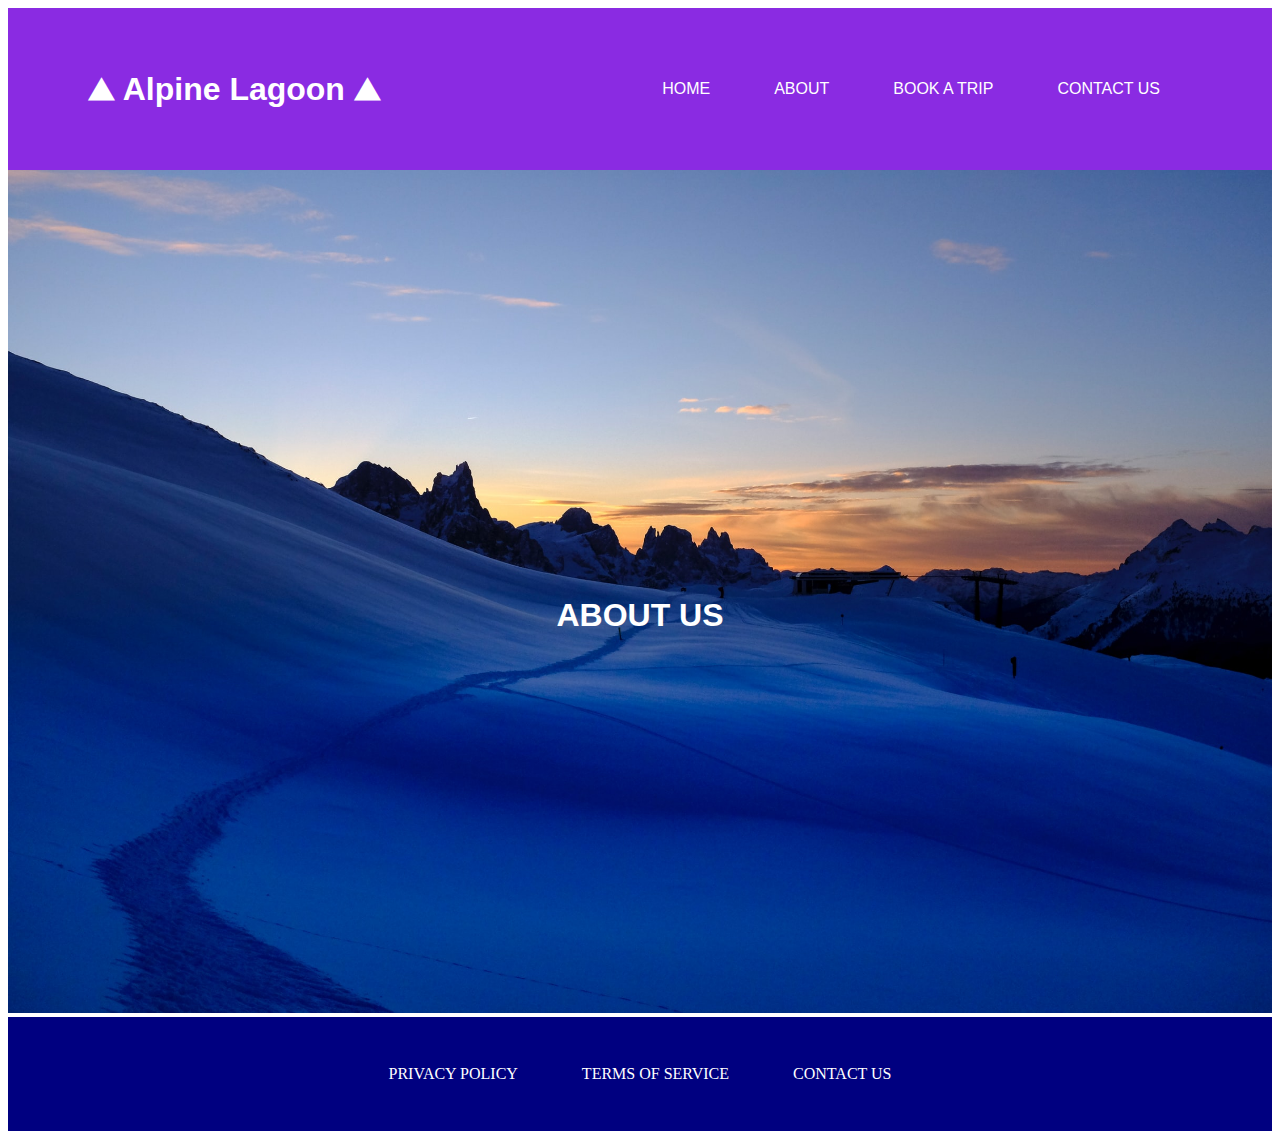
==== about.html @ 09d1db5d "Added basic framework to site & report page" ====
<!DOCTYPE html>
<html>

<head>
  <title>Project 1 - Static Site</title>
  <link rel="icon" href="/images/icon.png">
  <link rel="stylesheet" href="css/style.css">
  <meta charset="utf-8">
  <meta name="description" content="Project 1 - Static Site">
</head>

<body>

<header>
  <div class="navbar">
    <h1><a href="index.html">&#9968; Alpine Lagoon &#9968;</a></h1>
    <ul>
      <li><a href="index.html">HOME</a></li>
      <li><a href="about.html">ABOUT</a></li>
      <li><a href="book.html">BOOK A TRIP</a></li>
      <li><a href="#">CONTACT US</a></li>
    </ul>
  </div>
</header>

<div class="txt-img-container">
  <img src="images/mountain-sunset.jpg" width=100%>
  <h1 class="center-overlay">ABOUT US</h1>
</div>


<footer>
  <ul>
    <li><a href="#">Privacy Policy</a></li>
    <li><a href="#">Terms of Service</a></li>
    <li><a href="#">Contact Us</a></li>
  </ul>
</footer>

</body>

</html>
---- css/style.css ----
/* GENERAL PAGE ELEMENTS */
body {
    font-family:Cambria, Cochin, Georgia, Times, 'Times New Roman', serif; 
}

h1, h2, h3, header {
    font-family:'Franklin Gothic Medium', 'Arial Narrow', Arial, sans-serif;
}


/* RESPONSIVE NAVBAR */
.navbar {
    color: #ffffff;
    display: flex;
    justify-content: space-between;
    align-items: center;
    padding: 1.5em 5em;
    margin: auto auto;
    background-color: blueviolet;
}

.navbar ul, footer ul {
    display: flex;
    /* don't show bullet points */
    list-style-type: none;
    padding: 0em;
    text-transform: uppercase;
}

.navbar ul li, footer ul li  {
    display: flex;
    padding: 2em 2em;
}

.navbar a, footer a, .media-container a {
    /* remove underline & standard hyperlink */
    color: #ffffff;
    text-decoration: none;
}


/* TEXT-IMAGE OVERLAY */
.txt-img-container {
    border-radius: 2em;
    position: relative;
    text-align: center;
    color: white;
}

.center-overlay {
    position: absolute;
    top: 50%;
    left: 50%;
    transform: translate(-50%, -50%);
}

.media-container {
    display: flex;
    justify-content: space-around;
}


/* FOOTER */
footer {
    display: flex;
    justify-content: space-around;
    background-color: navy;
}
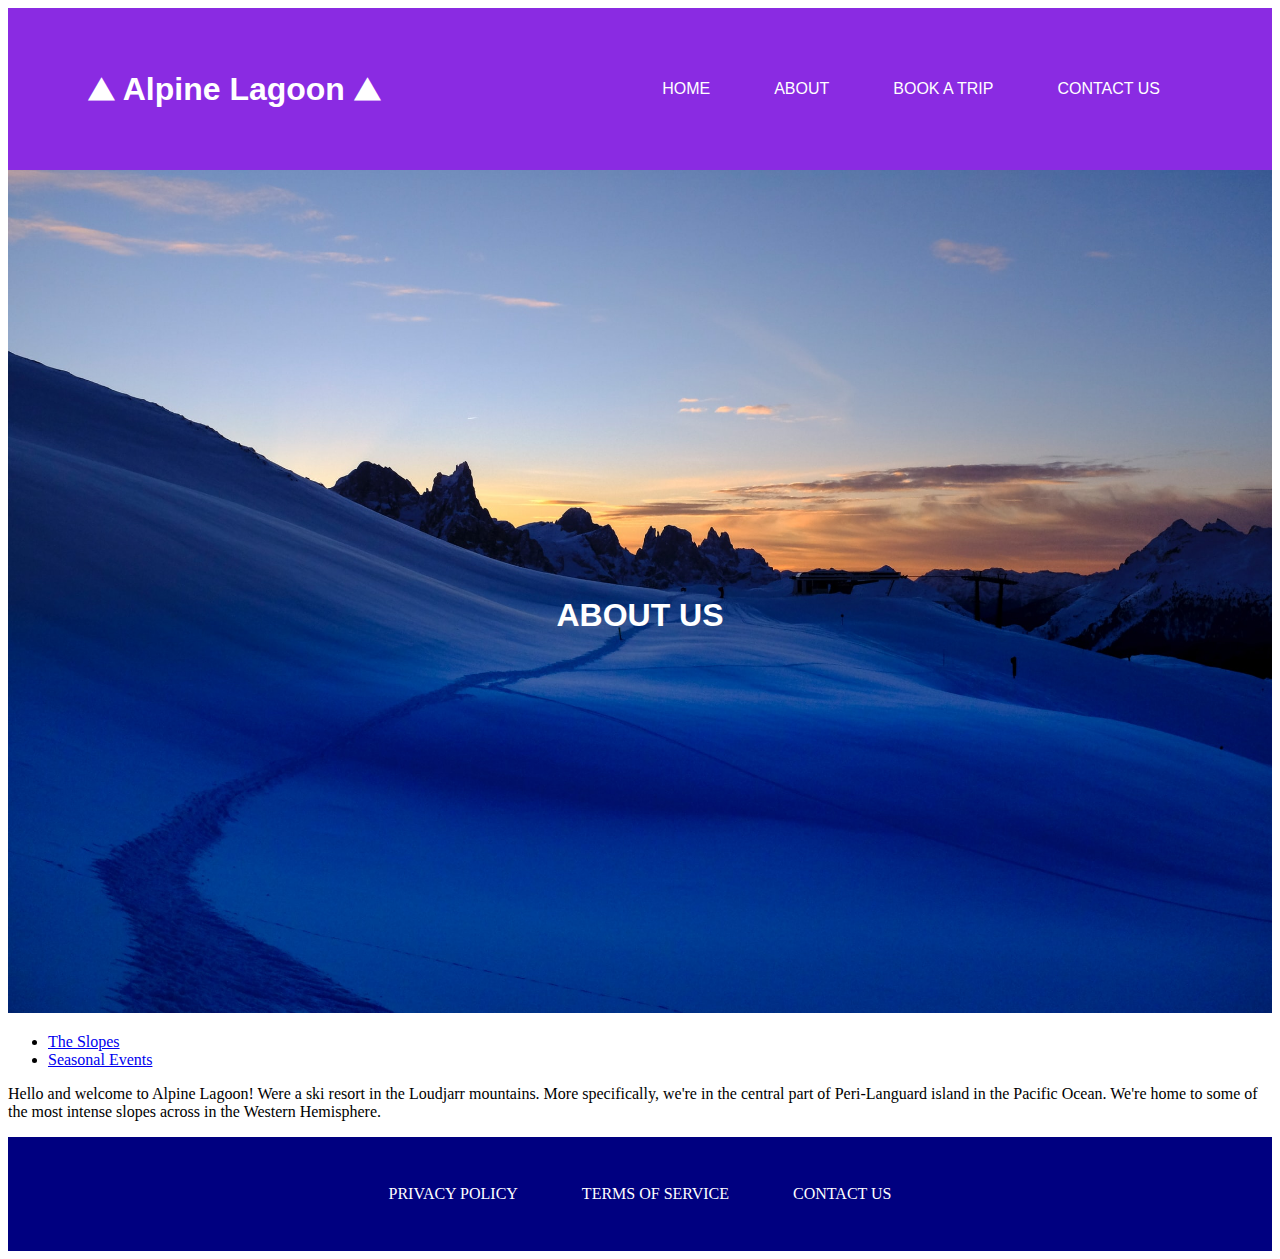
==== commit 6020cde4: "Add initial content for info pages & contact form" ====
--- a/about.html
+++ b/about.html
@@ -2,8 +2,8 @@
 <html>
 
 <head>
-  <title>Project 1 - Static Site</title>
-  <link rel="icon" href="/images/icon.png">
+  <title>About Us | Alpine Lagoon</title>
+  <link rel="icon" href="images/icon.png">
   <link rel="stylesheet" href="css/style.css">
   <meta charset="utf-8">
   <meta name="description" content="Project 1 - Static Site">
@@ -18,7 +18,7 @@
       <li><a href="index.html">HOME</a></li>
       <li><a href="about.html">ABOUT</a></li>
       <li><a href="book.html">BOOK A TRIP</a></li>
-      <li><a href="#">CONTACT US</a></li>
+      <li><a href="contact.html">CONTACT US</a></li>
     </ul>
   </div>
 </header>
@@ -28,12 +28,23 @@
   <h1 class="center-overlay">ABOUT US</h1>
 </div>
 
+<ul>
+  <li><a href="slopes.html">The Slopes</a></li>
+  <li><a href="events.html">Seasonal Events</a></li>
+</ul>
+
+<p>Hello and welcome to Alpine Lagoon! Were a ski resort in the Loudjarr mountains. More specifically,
+  we're in the central part of Peri-Languard island in the Pacific Ocean.
+
+  We're home to some of the most intense slopes across in the Western Hemisphere. 
+</p>
+
 
 <footer>
   <ul>
     <li><a href="#">Privacy Policy</a></li>
     <li><a href="#">Terms of Service</a></li>
-    <li><a href="#">Contact Us</a></li>
+    <li><a href="contact.html">Contact Us</a></li>
   </ul>
 </footer>
 
--- a/css/style.css
+++ b/css/style.css
@@ -17,11 +17,12 @@
     padding: 1.5em 5em;
     margin: auto auto;
     background-color: blueviolet;
+    overflow: hidden;
 }
 
 .navbar ul, footer ul {
     display: flex;
-    /* don't show bullet points */
+    /* Don't show bullet points */
     list-style-type: none;
     padding: 0em;
     text-transform: uppercase;
@@ -33,9 +34,75 @@
 }
 
 .navbar a, footer a, .media-container a {
-    /* remove underline & standard hyperlink */
+    /* Remove underline & standard hyperlink */
     color: #ffffff;
     text-decoration: none;
+}
+/* Make position relative for navbar, allows for hover effects */
+.navbar a {
+    position: relative;
+}
+
+/* Hover effect over navbar text */
+.navbar ul li a:after {
+    content: '';
+    background-color: #ffffff;
+    position: absolute;
+    left: 0;
+    bottom: -30px;
+    height: 2px;
+    width: 100%;
+    opacity: 0;
+    /* transition fade & transform in third of second time with ease in, ease out */
+    transition: all 0.33s ease;
+}
+
+.navbar ul li a:hover::after {
+    opacity: 1;
+    transform:translateY(-17.5px);
+}
+
+.trigram {
+    /* Don't display if not a small size */
+    display: none;
+    border-radius: 0.25em;
+    background-color: rgba(255, 255, 255, 0.25);
+    color: #ffffff;
+    font-size: 2.5em;
+}
+
+.trigram.active {
+    color: #aaaaaa;
+    background-color: rgba(0, 0, 0, 0.1);
+}
+
+
+/* ADJUST FOR SMALLER SCREEN */
+@media (max-width: 768px) {  
+    .navbar ul {
+        background-color: #cccccc;
+        box-shadow: 0 5px 5px rgba(0, 0, 0, 0.2);
+        flex-direction: column;
+        position: fixed;
+        left: -90%;
+        top: 15%;
+        bottom: 15%;
+        width: 80%;
+        align-items: center;
+        /* Navbar begins hidden off to side */
+        opacity: 0;
+        /* transition fade & transform in half of second time with ease in, ease out */
+        transition: all 0.5s ease;
+    }
+
+    .navbar ul.show {
+        opacity: 1;
+        transform: translateX(125%);
+    }
+
+    .trigram {
+        display: block;
+    }
 }
 
 
@@ -67,3 +134,65 @@
     background-color: navy;
 }
 
+
+/* CALENDAR ELEMENTS */
+#book-calendar {
+    display: grid;
+    border-style: double;
+    /* Seven fraction columns for seven days of the week */
+    grid-template-columns: repeat(7, 1fr);
+    height: 50em;
+}
+
+#calendar-month {
+    display: grid;
+    background-color: royalblue;
+    text-align: center;
+    font-weight: bold;
+    font-size: 2.5em;
+}
+
+.day {
+    border: 1px solid lightslategray;
+    font-weight: bold;
+    text-align: center;
+    padding-top: 5px;
+    font-size: 12px;
+    cursor: pointer;
+    transition: all 1s;
+}
+
+.day_of_month {
+    height: 1.5em;
+}
+
+.weekend {
+    color: royalblue;
+}
+
+.non-month-day {
+    color: lightgrey;
+}
+
+.past-day {
+    color: darkgray;
+}
+
+.font-circle-container {
+    border-radius: 50%;
+    width: 1.5em;
+    height: 1.5em;
+    padding: 0.3em;
+
+    background: #ffffff;
+    border: 1px solid #ffffff;
+    text-align: center;
+    font-size: 1.3em;
+
+    transition: all 0.25s;
+}
+
+.font-circle-container:hover {
+    background-color: lightblue;
+    border: 1px solid royalblue;
+}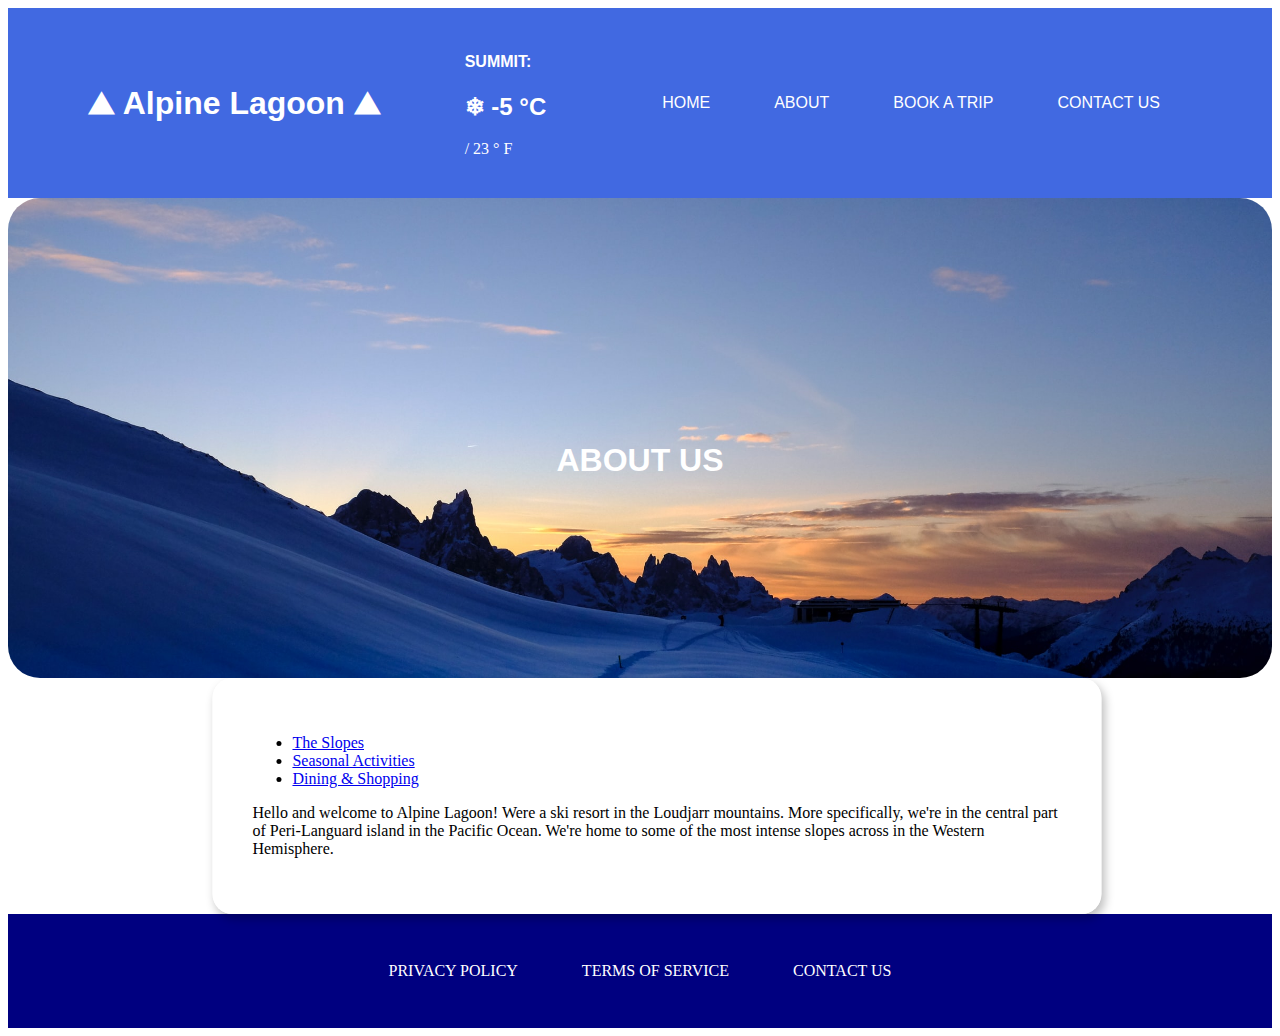
==== commit 4b6fb892: "Fine tune web pages & add to report" ====
--- a/about.html
+++ b/about.html
@@ -3,7 +3,7 @@
 
 <head>
   <title>About Us | Alpine Lagoon</title>
-  <link rel="icon" href="images/icon.png">
+  <link rel="icon" href="images/icon-snowboarding-solid.svg">
   <link rel="stylesheet" href="css/style.css">
   <meta charset="utf-8">
   <meta name="description" content="Project 1 - Static Site">
@@ -14,31 +14,54 @@
 <header>
   <div class="navbar">
     <h1><a href="index.html">&#9968; Alpine Lagoon &#9968;</a></h1>
+
+    <div class="summit-info"><h4>SUMMIT:</h4><h2>&#10052; -5 &deg;C</h2><p>/ 23 &deg; F</p></div>
+
+    <!-- Activates Navbar -->
+    <button id="trigram-btn" class="trigram">
+      &#9782;
+    </button>
+
     <ul>
       <li><a href="index.html">HOME</a></li>
       <li><a href="about.html">ABOUT</a></li>
       <li><a href="book.html">BOOK A TRIP</a></li>
       <li><a href="contact.html">CONTACT US</a></li>
     </ul>
+    <!-- Simple Javascript for toggling Navbar -->
+    <script type="text/javascript">
+      const navtrigger = document.getElementById("trigram-btn");
+      const ul = document.querySelector(".navbar ul");
+      const trigramactive = document.querySelector(".trigram");
+
+      navtrigger.addEventListener('click', () => {
+        ul.classList.toggle("show");
+        trigramactive.classList.toggle("active");
+      });
+    </script>
   </div>
 </header>
 
-<div class="txt-img-container">
+<div class="txt-img-container crop">
   <img src="images/mountain-sunset.jpg" width=100%>
   <h1 class="center-overlay">ABOUT US</h1>
 </div>
 
-<ul>
-  <li><a href="slopes.html">The Slopes</a></li>
-  <li><a href="events.html">Seasonal Events</a></li>
-</ul>
 
-<p>Hello and welcome to Alpine Lagoon! Were a ski resort in the Loudjarr mountains. More specifically,
-  we're in the central part of Peri-Languard island in the Pacific Ocean.
+<div class="body-container-64">
+  <ul>
+    <li><a href="slopes.html">The Slopes</a></li>
+    <li><a href="activities.html">Seasonal Activities</a></li>
+    <li><a href="shop.html">Dining & Shopping</a></li>
+  </ul>
 
-  We're home to some of the most intense slopes across in the Western Hemisphere. 
-</p>
+  <p>Hello and welcome to Alpine Lagoon! Were a ski resort in the Loudjarr mountains. More specifically,
+    we're in the central part of Peri-Languard island in the Pacific Ocean.
 
+    We're home to some of the most intense slopes across in the Western Hemisphere.
+
+  </p>
+</div>
 
 <footer>
   <ul>
--- a/css/style.css
+++ b/css/style.css
@@ -1,11 +1,159 @@
 /* GENERAL PAGE ELEMENTS */
-body {
+p {
     font-family:Cambria, Cochin, Georgia, Times, 'Times New Roman', serif; 
 }
 
-h1, h2, h3, header {
+h1, h2, h3, h4, header {
     font-family:'Franklin Gothic Medium', 'Arial Narrow', Arial, sans-serif;
 }
+
+.tab {
+    margin-left: 2em;
+}
+
+
+/* TEXT-IMAGE OVERLAY */
+.txt-img-container {
+    border-radius: 2em;
+    position: relative;
+    text-align: center;
+    color: white;
+}
+
+.center-overlay {
+    position: absolute;
+    top: 50%;
+    left: 50%;
+    transform: translate(-50%, -50%);
+}
+
+.media-container {
+    display: flex;
+    justify-content: space-around;
+}
+
+.crop {
+    width: 100%;
+    height: 30em;
+    overflow: hidden;
+}
+
+
+/* FOOTER */
+footer {
+    display: flex;
+    justify-content: space-around;
+    background-color: navy;
+}
+
+
+/* CALENDAR ELEMENTS */
+#book-calendar {
+    display: grid;
+    border-style: double;
+    /* Seven fraction columns for seven days of the week */
+    grid-template-columns: repeat(7, 1fr);
+    height: 50em;
+}
+
+#calendar-month {
+    display: grid;
+    background-color: royalblue;
+    text-align: center;
+    font-weight: bold;
+    font-size: 2.5em;
+}
+
+.day {
+    border: 1px solid lightslategray;
+    font-weight: bold;
+    text-align: center;
+    padding-top: 5px;
+    font-size: 12px;
+    cursor: pointer;
+    transition: all 1s;
+}
+
+.day_of_month {
+    height: 1.5em;
+}
+
+.weekend {
+    color: royalblue;
+}
+
+.non-month-day {
+    color: lightgrey;
+}
+
+.past-day {
+    color: darkgray;
+}
+
+.font-circle-container {
+    border-radius: 50%;
+    width: 1.5em;
+    height: 1.5em;
+    padding: 0.3em;
+
+    background: #ffffff;
+    border: 1px solid #ffffff;
+    text-align: center;
+    font-size: 1.3em;
+
+    transition: all 0.25s;
+}
+
+.font-circle-container:hover {
+    background-color: lightblue;
+    border: 1px solid royalblue;
+}
+
+.font-circle-container:active {
+    background-color: rgb(205, 98, 238);
+    border: 1px solid blueviolet;
+}
+
+.font-circle-container:focus {
+    background-color: rgb(205, 98, 238);
+    border: 1px solid blueviolet;
+}
+
+
+/* Body Containers */
+.body-container-64 {
+    background: rgba(255, 255, 255, 0.8);
+    width: 64%;
+    transform: translate(23%, 0);
+    box-shadow: 3px 5px 10px rgba(0, 0, 0, 0.25);
+    border-radius: 20px;
+    padding: 2.5em;
+}
+
+.right-img {
+    max-height: 15em;
+    position:absolute;
+    right: -10%;
+}
+
+.left-img {
+    max-height: 15em;
+    position:absolute;
+    left: -10%;
+}
+
+.social-circle {
+    height: 1.5em;
+    width: 1.5em;
+    text-align: center;
+    background-color: royalblue;
+    border-radius: 1em;
+}
+
+.fa {
+    color: white;
+    text-decoration: none;
+}  
 
 
 /* RESPONSIVE NAVBAR */
@@ -16,7 +164,7 @@
     align-items: center;
     padding: 1.5em 5em;
     margin: auto auto;
-    background-color: blueviolet;
+    background-color: royalblue;
     overflow: hidden;
 }
 
@@ -80,6 +228,8 @@
 /* ADJUST FOR SMALLER SCREEN */
 @media (max-width: 768px) {  
     .navbar ul {
+        /* Set as topmost layer */
+        z-index: 1;
         background-color: #cccccc;
         box-shadow: 0 5px 5px rgba(0, 0, 0, 0.2);
         flex-direction: column;
@@ -104,95 +254,3 @@
         display: block;
     }
 }
-
-
-/* TEXT-IMAGE OVERLAY */
-.txt-img-container {
-    border-radius: 2em;
-    position: relative;
-    text-align: center;
-    color: white;
-}
-
-.center-overlay {
-    position: absolute;
-    top: 50%;
-    left: 50%;
-    transform: translate(-50%, -50%);
-}
-
-.media-container {
-    display: flex;
-    justify-content: space-around;
-}
-
-
-/* FOOTER */
-footer {
-    display: flex;
-    justify-content: space-around;
-    background-color: navy;
-}
-
-
-/* CALENDAR ELEMENTS */
-#book-calendar {
-    display: grid;
-    border-style: double;
-    /* Seven fraction columns for seven days of the week */
-    grid-template-columns: repeat(7, 1fr);
-    height: 50em;
-}
-
-#calendar-month {
-    display: grid;
-    background-color: royalblue;
-    text-align: center;
-    font-weight: bold;
-    font-size: 2.5em;
-}
-
-.day {
-    border: 1px solid lightslategray;
-    font-weight: bold;
-    text-align: center;
-    padding-top: 5px;
-    font-size: 12px;
-    cursor: pointer;
-    transition: all 1s;
-}
-
-.day_of_month {
-    height: 1.5em;
-}
-
-.weekend {
-    color: royalblue;
-}
-
-.non-month-day {
-    color: lightgrey;
-}
-
-.past-day {
-    color: darkgray;
-}
-
-.font-circle-container {
-    border-radius: 50%;
-    width: 1.5em;
-    height: 1.5em;
-    padding: 0.3em;
-
-    background: #ffffff;
-    border: 1px solid #ffffff;
-    text-align: center;
-    font-size: 1.3em;
-
-    transition: all 0.25s;
-}
-
-.font-circle-container:hover {
-    background-color: lightblue;
-    border: 1px solid royalblue;
-}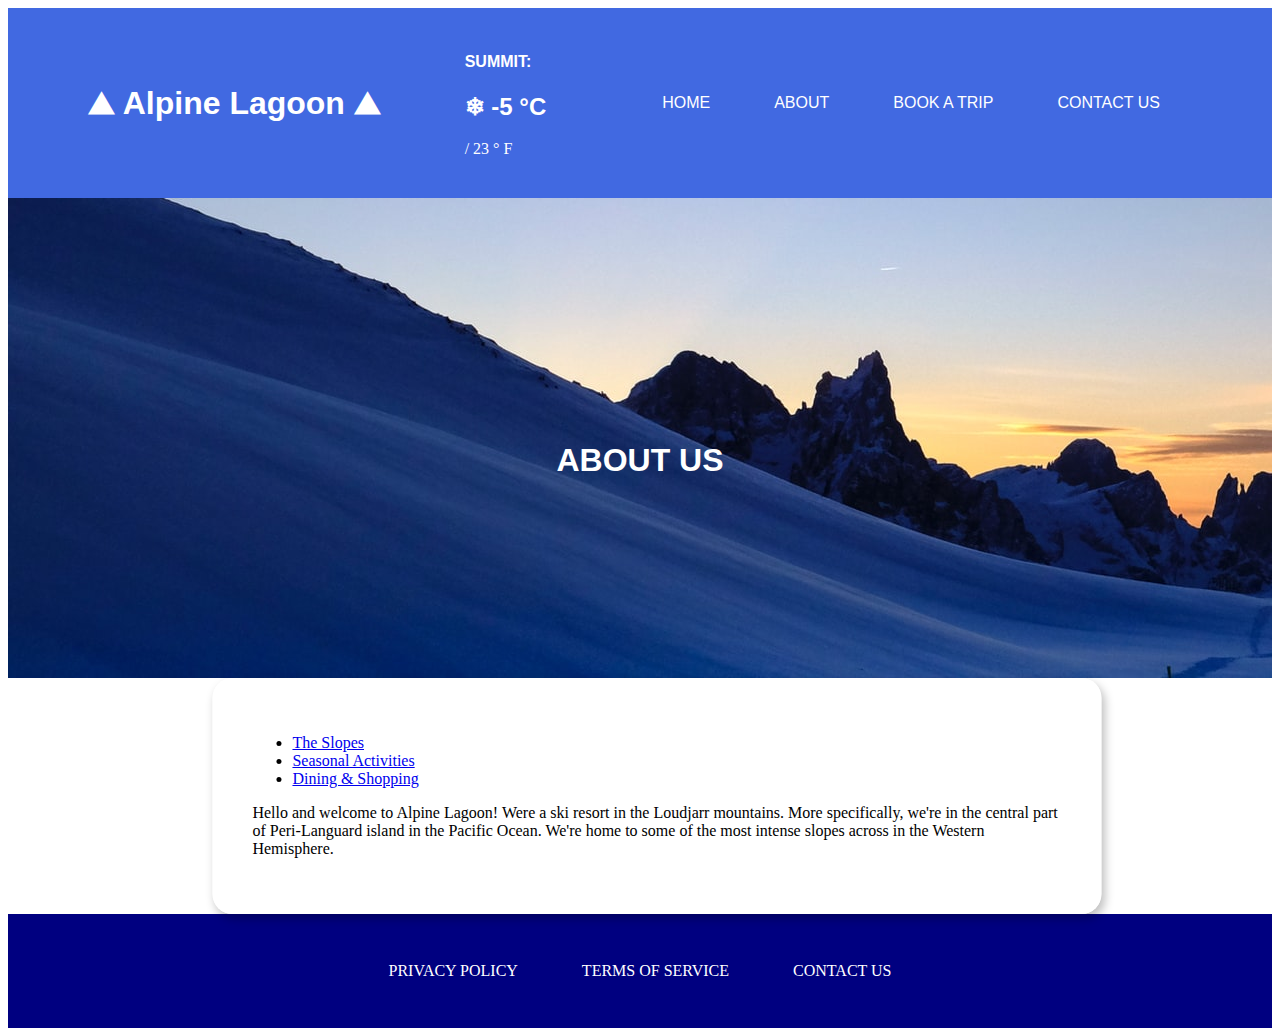
==== commit c5437b46: "Image & layout page updates & added to report" ====
--- a/about.html
+++ b/about.html
@@ -1,5 +1,5 @@
 <!DOCTYPE html>
-<html>
+<html lang="en">
 
 <head>
   <title>About Us | Alpine Lagoon</title>
@@ -11,65 +11,69 @@
 
 <body>
 
-<header>
-  <div class="navbar">
-    <h1><a href="index.html">&#9968; Alpine Lagoon &#9968;</a></h1>
+  <header>
+    <div class="navbar">
+      <h1><a href="index.html">&#9968; Alpine Lagoon &#9968;</a></h1>
 
-    <div class="summit-info"><h4>SUMMIT:</h4><h2>&#10052; -5 &deg;C</h2><p>/ 23 &deg; F</p></div>
+      <div class="summit-info">
+        <h4>SUMMIT:</h4>
+        <h2>&#10052; -5 &deg;C</h2>
+        <p>/ 23 &deg; F</p>
+      </div>
 
-    <!-- Activates Navbar -->
-    <button id="trigram-btn" class="trigram">
-      &#9782;
-    </button>
+      <!-- Activates Navbar -->
+      <button id="trigram-btn" class="trigram">
+        &#9782;
+      </button>
 
-    <ul>
-      <li><a href="index.html">HOME</a></li>
-      <li><a href="about.html">ABOUT</a></li>
-      <li><a href="book.html">BOOK A TRIP</a></li>
-      <li><a href="contact.html">CONTACT US</a></li>
-    </ul>
-    <!-- Simple Javascript for toggling Navbar -->
-    <script type="text/javascript">
-      const navtrigger = document.getElementById("trigram-btn");
-      const ul = document.querySelector(".navbar ul");
-      const trigramactive = document.querySelector(".trigram");
+      <ul>
+        <li><a href="index.html">HOME</a></li>
+        <li><a href="about.html">ABOUT</a></li>
+        <li><a href="book.html">BOOK A TRIP</a></li>
+        <li><a href="contact.html">CONTACT US</a></li>
+      </ul>
+      <!-- Simple Javascript for toggling Navbar -->
+      <script>
+        const navtrigger = document.getElementById("trigram-btn");
+        const ul = document.querySelector(".navbar ul");
+        const trigramactive = document.querySelector(".trigram");
 
-      navtrigger.addEventListener('click', () => {
-        ul.classList.toggle("show");
-        trigramactive.classList.toggle("active");
-      });
-    </script>
+        navtrigger.addEventListener('click', () => {
+          ul.classList.toggle("show");
+          trigramactive.classList.toggle("active");
+        });
+      </script>
+    </div>
+  </header>
+
+  <div class="txt-img-container crop">
+    <img src="images/mountain-sunset.jpg" alt="Snowy mountain sunset" style="transform: translateY(-25em); overflow: none">
+    <h1 class="center-overlay">ABOUT US</h1>
   </div>
-</header>
-
-<div class="txt-img-container crop">
-  <img src="images/mountain-sunset.jpg" width=100%>
-  <h1 class="center-overlay">ABOUT US</h1>
-</div>
 
 
-<div class="body-container-64">
-  <ul>
-    <li><a href="slopes.html">The Slopes</a></li>
-    <li><a href="activities.html">Seasonal Activities</a></li>
-    <li><a href="shop.html">Dining & Shopping</a></li>
-  </ul>
+  <div class="body-container-64">
+    <ul>
+      <li><a href="slopes.html">The Slopes</a></li>
+      <li><a href="activities.html">Seasonal Activities</a></li>
+      <li><a href="shop.html">Dining & Shopping</a></li>
+    </ul>
 
-  <p>Hello and welcome to Alpine Lagoon! Were a ski resort in the Loudjarr mountains. More specifically,
-    we're in the central part of Peri-Languard island in the Pacific Ocean.
+    <p>Hello and welcome to Alpine Lagoon! Were a ski resort in the Loudjarr mountains. More specifically,
+      we're in the central part of Peri-Languard island in the Pacific Ocean.
 
-    We're home to some of the most intense slopes across in the Western Hemisphere.
+      We're home to some of the most intense slopes across in the Western Hemisphere.
 
-  </p>
-</div>
+    </p>
+  </div>
 
-<footer>
-  <ul>
-    <li><a href="#">Privacy Policy</a></li>
-    <li><a href="#">Terms of Service</a></li>
-    <li><a href="contact.html">Contact Us</a></li>
-  </ul>
-</footer>
+  <footer>
+    <ul>
+      <li><a href="#">Privacy Policy</a></li>
+      <li><a href="#">Terms of Service</a></li>
+      <li><a href="contact.html">Contact Us</a></li>
+    </ul>
+  </footer>
 
 </body>
 
--- a/css/style.css
+++ b/css/style.css
@@ -14,7 +14,6 @@
 
 /* TEXT-IMAGE OVERLAY */
 .txt-img-container {
-    border-radius: 2em;
     position: relative;
     text-align: center;
     color: white;
@@ -36,6 +35,17 @@
     width: 100%;
     height: 30em;
     overflow: hidden;
+}
+
+.top-img {
+    width: 100%;
+}
+
+.media-elements {
+    width: 25em;
+    height: 25em;
+    border-radius: 50px;
+    overflow: none;
 }
 
 
@@ -230,7 +240,7 @@
     .navbar ul {
         /* Set as topmost layer */
         z-index: 1;
-        background-color: #cccccc;
+        background-color: lightskyblue;
         box-shadow: 0 5px 5px rgba(0, 0, 0, 0.2);
         flex-direction: column;
         position: fixed;
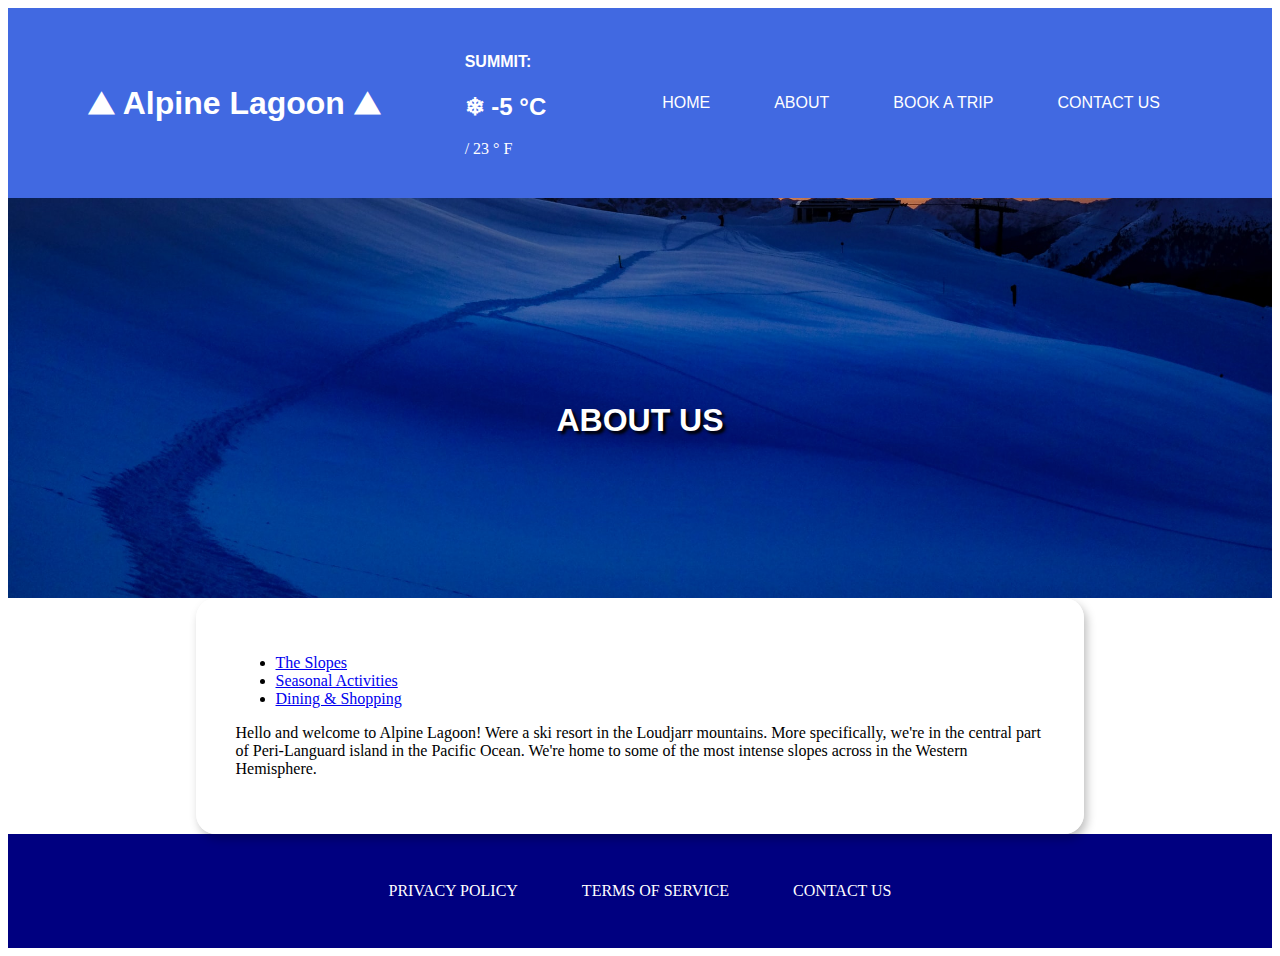
==== commit 372326bd: "Modified design post peer review" ====
--- a/about.html
+++ b/about.html
@@ -47,30 +47,32 @@
   </header>
 
   <div class="txt-img-container crop">
-    <img src="images/mountain-sunset.jpg" alt="Snowy mountain sunset" style="transform: translateY(-25em); overflow: none">
+    <img src="images/mountain-sunset.jpg" alt="Snowy mountain sunset" style="transform: translateY(-25em); overflow: none"  class="top-img">
     <h1 class="center-overlay">ABOUT US</h1>
   </div>
 
 
-  <div class="body-container-64">
-    <ul>
-      <li><a href="slopes.html">The Slopes</a></li>
-      <li><a href="activities.html">Seasonal Activities</a></li>
-      <li><a href="shop.html">Dining & Shopping</a></li>
-    </ul>
+  <div class="center-container">
+    <div class="body-container-64">
+      <ul>
+        <li><a href="slopes.html">The Slopes</a></li>
+        <li><a href="activities.html">Seasonal Activities</a></li>
+        <li><a href="shop.html">Dining & Shopping</a></li>
+      </ul>
 
-    <p>Hello and welcome to Alpine Lagoon! Were a ski resort in the Loudjarr mountains. More specifically,
-      we're in the central part of Peri-Languard island in the Pacific Ocean.
+      <p>Hello and welcome to Alpine Lagoon! Were a ski resort in the Loudjarr mountains. More specifically,
+        we're in the central part of Peri-Languard island in the Pacific Ocean.
 
-      We're home to some of the most intense slopes across in the Western Hemisphere.
+        We're home to some of the most intense slopes across in the Western Hemisphere.
 
-    </p>
+      </p>
+    </div>
   </div>
 
   <footer>
     <ul>
-      <li><a href="#">Privacy Policy</a></li>
-      <li><a href="#">Terms of Service</a></li>
+      <li><a href="construction.html">Privacy Policy</a></li>
+      <li><a href="construction.html">Terms of Service</a></li>
       <li><a href="contact.html">Contact Us</a></li>
     </ul>
   </footer>
--- a/css/style.css
+++ b/css/style.css
@@ -11,12 +11,28 @@
     margin-left: 2em;
 }
 
+button {
+    background-color: royalblue;
+    border-radius: 0.5em;
+    border: none;
+    color: white;
+    padding: 12px 25px;
+    text-align: center;
+    text-decoration: none;
+    font-size: 12px;
+}
+
+button:active {
+    background-color: blueviolet;
+}
+
 
 /* TEXT-IMAGE OVERLAY */
 .txt-img-container {
     position: relative;
     text-align: center;
     color: white;
+    text-shadow: 3px 3px 3px #000000;
 }
 
 .center-overlay {
@@ -28,13 +44,20 @@
 
 .media-container {
     display: flex;
+    flex-direction: row;
     justify-content: space-around;
+    width: 85%;
 }
 
 .crop {
     width: 100%;
-    height: 30em;
+    height: 25em;
     overflow: hidden;
+}
+
+.crop img {
+    min-width: 50em;
+    min-height: 50em;
 }
 
 .top-img {
@@ -42,10 +65,11 @@
 }
 
 .media-elements {
-    width: 25em;
-    height: 25em;
+    width: 20em;
+    height: 20em;
     border-radius: 50px;
     overflow: none;
+    padding: 0.25em;
 }
 
 
@@ -63,6 +87,7 @@
     border-style: double;
     /* Seven fraction columns for seven days of the week */
     grid-template-columns: repeat(7, 1fr);
+    width: 85%;
     height: 50em;
 }
 
@@ -78,10 +103,20 @@
     border: 1px solid lightslategray;
     font-weight: bold;
     text-align: center;
+    color: black;
     padding-top: 5px;
     font-size: 12px;
     cursor: pointer;
     transition: all 1s;
+}
+
+#day-selected {
+    color: rgb(160, 83, 231);
+    font-style: italic;
+}
+
+#day-unselected {
+    color: black;
 }
 
 .day_of_month {
@@ -131,10 +166,15 @@
 
 
 /* Body Containers */
+.center-container {
+    display: flex;
+    justify-content: center;
+    flex-direction: row;
+}
+
 .body-container-64 {
     background: rgba(255, 255, 255, 0.8);
     width: 64%;
-    transform: translate(23%, 0);
     box-shadow: 3px 5px 10px rgba(0, 0, 0, 0.25);
     border-radius: 20px;
     padding: 2.5em;
@@ -142,20 +182,22 @@
 
 .right-img {
     max-height: 15em;
-    position:absolute;
-    right: -10%;
+    position: absolute;
+    right: 10%;
 }
 
 .left-img {
     max-height: 15em;
-    position:absolute;
+    position: absolute;
     left: -10%;
 }
 
 .social-circle {
+    display: flex;
+    text-align: center;
+    justify-content: center;
     height: 1.5em;
     width: 1.5em;
-    text-align: center;
     background-color: royalblue;
     border-radius: 1em;
 }
@@ -263,4 +305,11 @@
     .trigram {
         display: block;
     }
-}
+
+    .media-container {
+        display: flex;
+        flex-direction: column;
+        justify-content: space-around;
+        width: 85%;
+    }
+}
